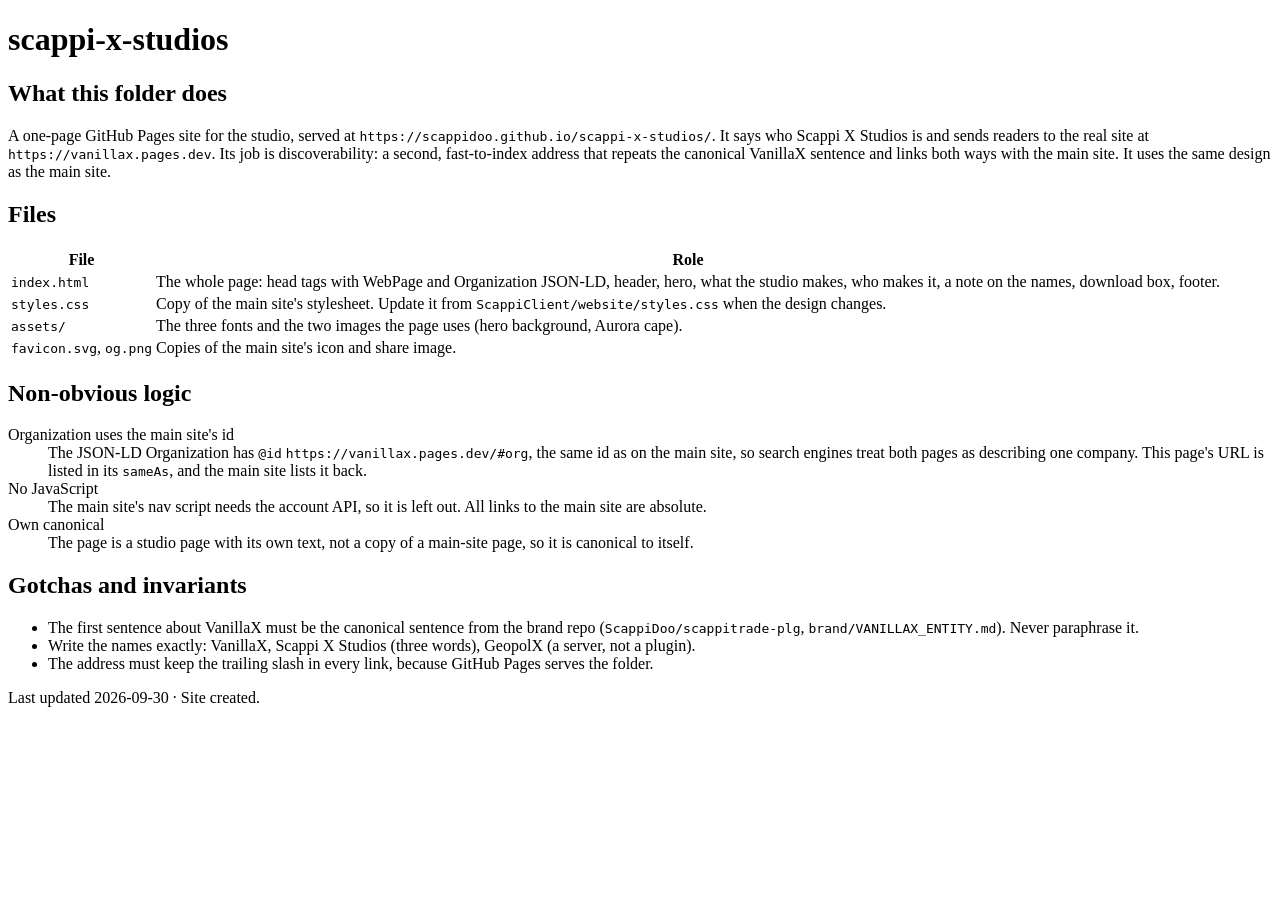
==== DOCS.html @ f2165393 "Add the Scappi X Studios page Co-Authored-By: Claude Sonnet 5.5 <noreply@anthropic.com>" ====
<!doctype html>
<html lang="en">
<head>
<meta charset="utf-8">
<title>scappi-x-studios - DOCS</title>
</head>
<body>
<h1>scappi-x-studios</h1>

<h2>What this folder does</h2>
<p>A one-page GitHub Pages site for the studio, served at <code>https://scappidoo.github.io/scappi-x-studios/</code>. It says who Scappi X Studios is and sends readers to the real site at <code>https://vanillax.pages.dev</code>. Its job is discoverability: a second, fast-to-index address that repeats the canonical VanillaX sentence and links both ways with the main site. It uses the same design as the main site.</p>

<h2>Files</h2>
<table>
<tr><th>File</th><th>Role</th></tr>
<tr><td><code>index.html</code></td><td>The whole page: head tags with WebPage and Organization JSON-LD, header, hero, what the studio makes, who makes it, a note on the names, download box, footer.</td></tr>
<tr><td><code>styles.css</code></td><td>Copy of the main site's stylesheet. Update it from <code>ScappiClient/website/styles.css</code> when the design changes.</td></tr>
<tr><td><code>assets/</code></td><td>The three fonts and the two images the page uses (hero background, Aurora cape).</td></tr>
<tr><td><code>favicon.svg</code>, <code>og.png</code></td><td>Copies of the main site's icon and share image.</td></tr>
</table>

<h2>Non-obvious logic</h2>
<dl>
<dt>Organization uses the main site's id</dt><dd>The JSON-LD Organization has <code>@id</code> <code>https://vanillax.pages.dev/#org</code>, the same id as on the main site, so search engines treat both pages as describing one company. This page's URL is listed in its <code>sameAs</code>, and the main site lists it back.</dd>
<dt>No JavaScript</dt><dd>The main site's nav script needs the account API, so it is left out. All links to the main site are absolute.</dd>
<dt>Own canonical</dt><dd>The page is a studio page with its own text, not a copy of a main-site page, so it is canonical to itself.</dd>
</dl>

<h2>Gotchas and invariants</h2>
<ul>
<li>The first sentence about VanillaX must be the canonical sentence from the brand repo (<code>ScappiDoo/scappitrade-plg</code>, <code>brand/VANILLAX_ENTITY.md</code>). Never paraphrase it.</li>
<li>Write the names exactly: VanillaX, Scappi X Studios (three words), GeopolX (a server, not a plugin).</li>
<li>The address must keep the trailing slash in every link, because GitHub Pages serves the folder.</li>
</ul>

<footer>Last updated 2026-09-30 &middot; Site created.</footer>
</body>
</html>
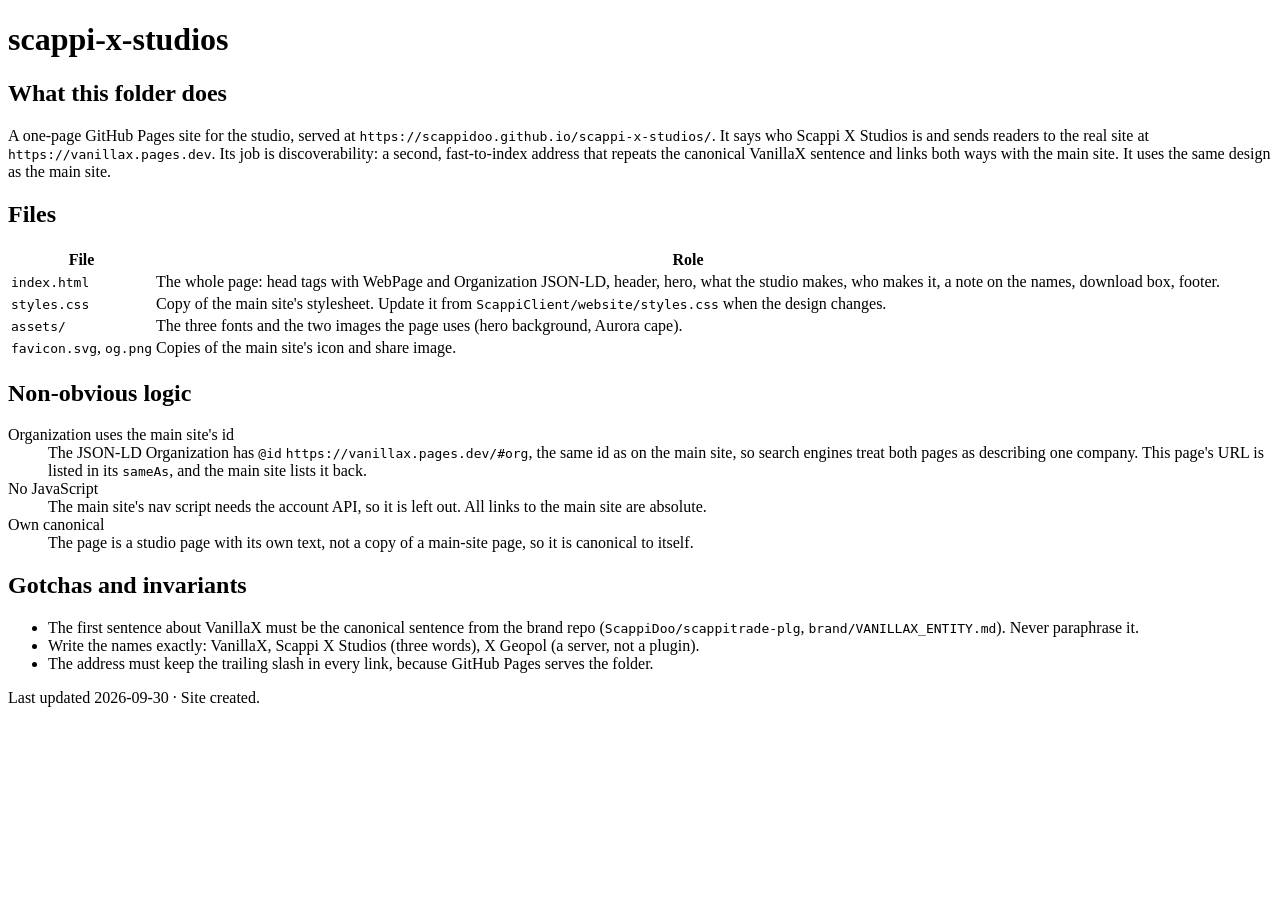
==== commit 667f0a06: "Rename GeopolX to X Geopol Co-Authored-By: Claude Sonnet 5.5 <noreply@anthropic.com>" ====
--- a/DOCS.html
+++ b/DOCS.html
@@ -29,7 +29,7 @@
 <h2>Gotchas and invariants</h2>
 <ul>
 <li>The first sentence about VanillaX must be the canonical sentence from the brand repo (<code>ScappiDoo/scappitrade-plg</code>, <code>brand/VANILLAX_ENTITY.md</code>). Never paraphrase it.</li>
-<li>Write the names exactly: VanillaX, Scappi X Studios (three words), GeopolX (a server, not a plugin).</li>
+<li>Write the names exactly: VanillaX, Scappi X Studios (three words), X Geopol (a server, not a plugin).</li>
 <li>The address must keep the trailing slash in every link, because GitHub Pages serves the folder.</li>
 </ul>
 
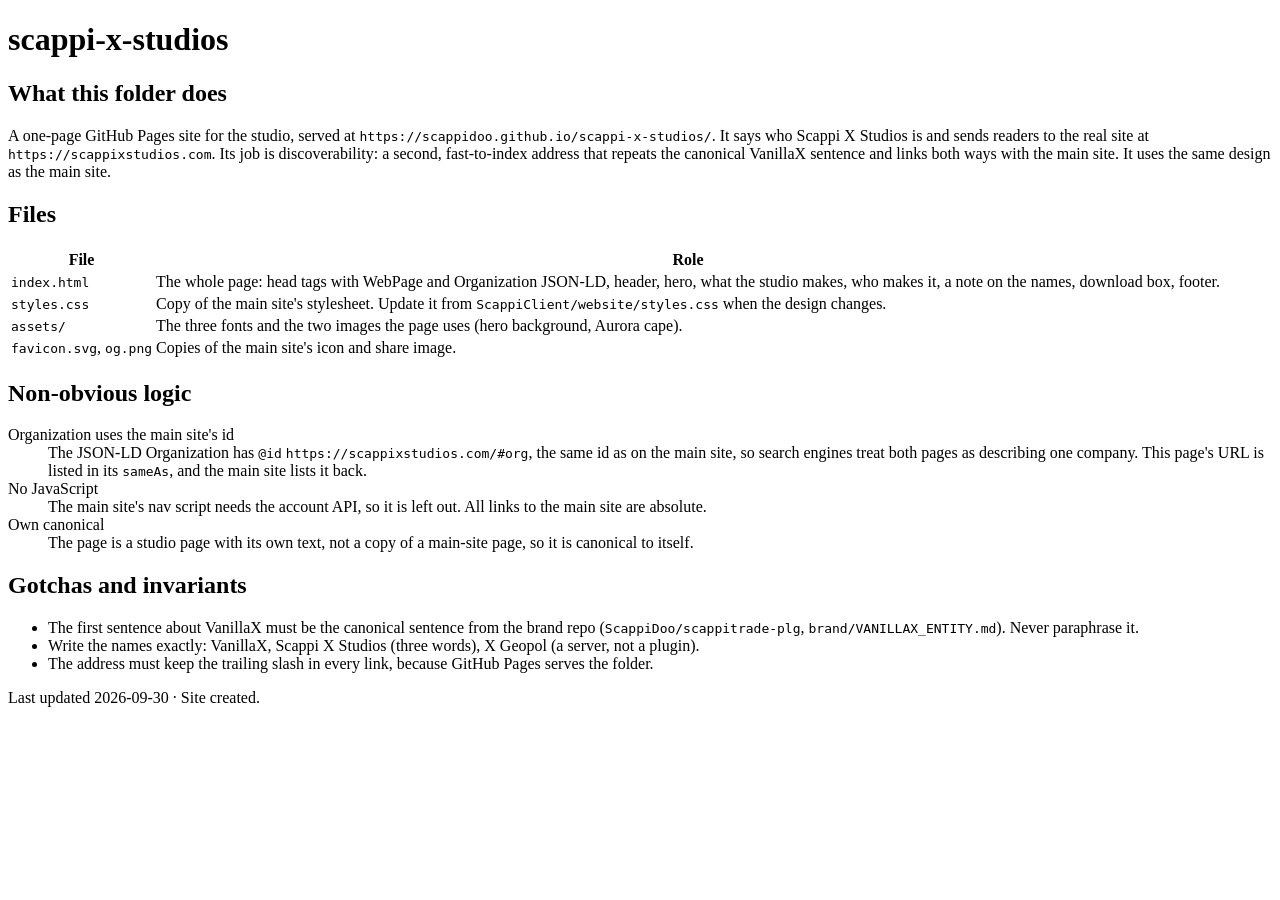
==== commit 6cffe06d: "Move the main address to scappixstudios.com The site moved from vanillax.pages.dev (which now redire" ====
--- a/DOCS.html
+++ b/DOCS.html
@@ -8,7 +8,7 @@
 <h1>scappi-x-studios</h1>
 
 <h2>What this folder does</h2>
-<p>A one-page GitHub Pages site for the studio, served at <code>https://scappidoo.github.io/scappi-x-studios/</code>. It says who Scappi X Studios is and sends readers to the real site at <code>https://vanillax.pages.dev</code>. Its job is discoverability: a second, fast-to-index address that repeats the canonical VanillaX sentence and links both ways with the main site. It uses the same design as the main site.</p>
+<p>A one-page GitHub Pages site for the studio, served at <code>https://scappidoo.github.io/scappi-x-studios/</code>. It says who Scappi X Studios is and sends readers to the real site at <code>https://scappixstudios.com</code>. Its job is discoverability: a second, fast-to-index address that repeats the canonical VanillaX sentence and links both ways with the main site. It uses the same design as the main site.</p>
 
 <h2>Files</h2>
 <table>
@@ -21,7 +21,7 @@
 
 <h2>Non-obvious logic</h2>
 <dl>
-<dt>Organization uses the main site's id</dt><dd>The JSON-LD Organization has <code>@id</code> <code>https://vanillax.pages.dev/#org</code>, the same id as on the main site, so search engines treat both pages as describing one company. This page's URL is listed in its <code>sameAs</code>, and the main site lists it back.</dd>
+<dt>Organization uses the main site's id</dt><dd>The JSON-LD Organization has <code>@id</code> <code>https://scappixstudios.com/#org</code>, the same id as on the main site, so search engines treat both pages as describing one company. This page's URL is listed in its <code>sameAs</code>, and the main site lists it back.</dd>
 <dt>No JavaScript</dt><dd>The main site's nav script needs the account API, so it is left out. All links to the main site are absolute.</dd>
 <dt>Own canonical</dt><dd>The page is a studio page with its own text, not a copy of a main-site page, so it is canonical to itself.</dd>
 </dl>
